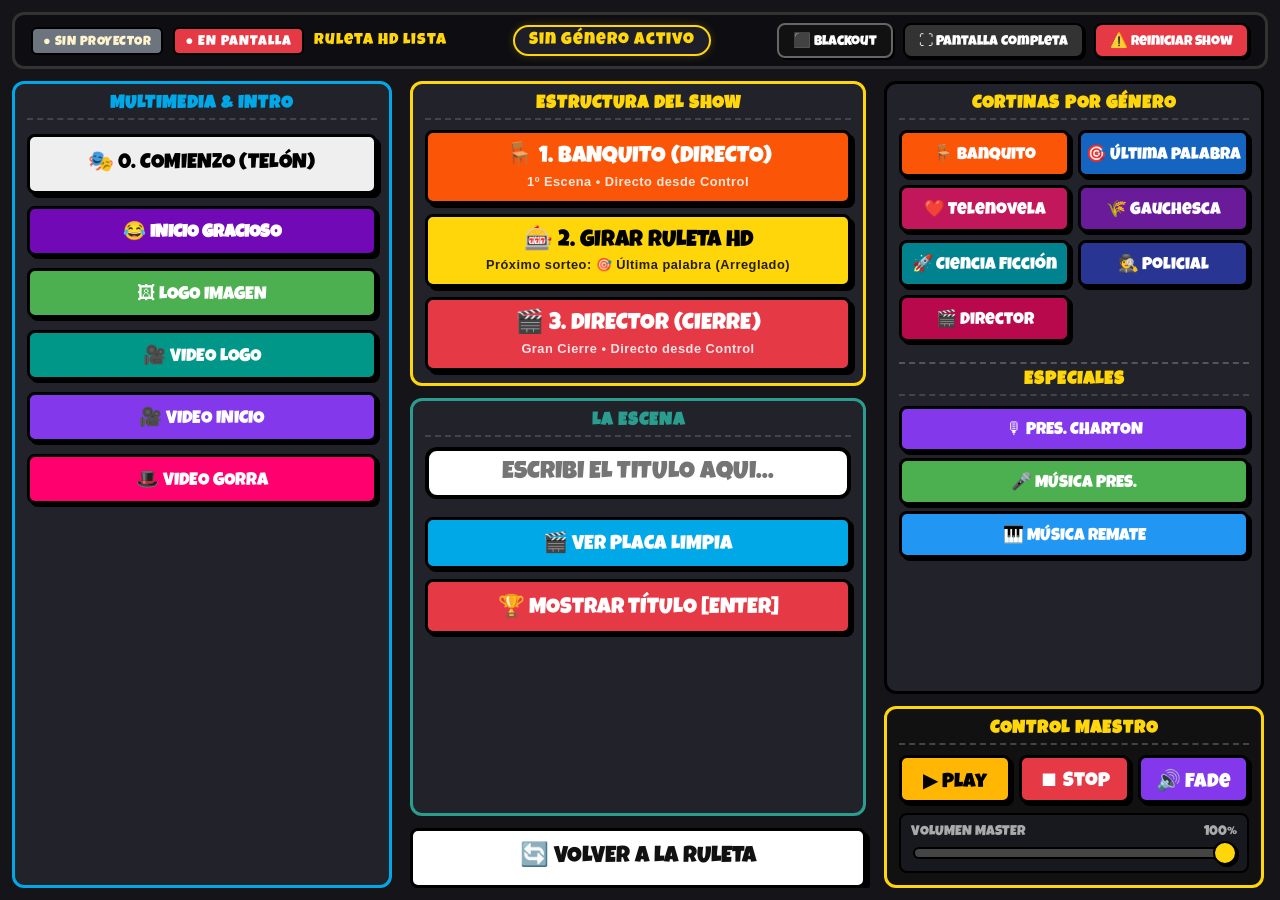
==== control.html @ ab83330f "Initial commit: Técnica Como Cayó Quedó 2026" ====
<!DOCTYPE html>
<html lang="es">
<head>
    <meta charset="UTF-8">
    <title>EEA Impro 2026 - Panel de Control</title>
    <link rel="stylesheet" href="control.css">
</head>
<body>

    <!-- BARRA SUPERIOR: MONITOR EN VIVO Y ACCIONES -->
    <header class="top-bar">
        <div class="live-monitor">
            <span class="conn-pill desconectado" id="conn-status" title="Estado de conexión con el proyector">● SIN PROYECTOR</span>
            <span class="live-badge">● EN PANTALLA</span>
            <span class="live-status-text" id="live-status-text">Ruleta HD Lista</span>
        </div>
        <div class="current-genre-badge-box">
            <span id="genero-sorteado-badge" class="genero-pill">Sin género activo</span>
        </div>
        <div class="top-actions">
            <button class="btn-top btn-top-blackout" id="btn-blackout" title="Alternar pantalla negra de pánico (Tecla B en proyector)">⬛ Blackout</button>
            <button class="btn-top" id="btn-fullscreen-toggle" title="Alternar pantalla completa en el proyector (o tecla F en proyector)">⛶ Pantalla Completa</button>
            <button class="btn-top btn-top-reset" id="btn-reset-show" title="Reiniciar el show por completo">⚠️ Reiniciar Show</button>
        </div>
    </header>

    <!-- NOTIFICACIÓN NO BLOQUEANTE PARA EL OPERADOR -->
    <div id="control-toast" role="status" aria-live="polite"></div>

    <!-- GRILLA MAESTRA EN 3 COLUMNAS -->
    <main class="grilla-maestra">

        <!-- COLUMNA 1: MULTIMEDIA & APERTURA -->
        <div class="columna">
            <div class="seccion" style="border-color: var(--color-azul); flex-grow: 1;">
                <h2 style="color: var(--color-azul);">MULTIMEDIA & INTRO</h2>
                <div style="display: flex; flex-direction: column; gap: 12px; margin-top: 4px;">
                    <button class="btn-principal" id="btn-comienzo" style="font-size: 1.3rem; height: 60px;">🎭 0. COMIENZO (TELÓN)</button>
                    <button class="btn-secundario" id="btn-video-inicio-gracioso" style="background:#7209b7; font-weight: bold; height: 50px;">😂 INICIO GRACIOSO</button>
                    <button class="btn-secundario" id="btn-logo-fijo" style="background:#4CAF50; height: 50px;">🖼 LOGO IMAGEN</button>
                    <button class="btn-secundario" id="btn-video-logo" style="background:#009688; height: 50px;">🎥 VIDEO LOGO</button>
                    <button class="btn-secundario" id="btn-video-inicio" style="background:#8338ec; height: 50px;">🎥 VIDEO INICIO</button>
                    <button class="btn-secundario" id="btn-video-gorra" style="background:#ff006e; height: 50px;">🎩 VIDEO GORRA</button>
                </div>
            </div>
        </div>

        <!-- COLUMNA 2: ESTRUCTURA DEL SHOW Y ESCENA -->
        <div class="columna">
            <!-- 1. DISPARADORES DE GÉNEROS -->
            <div class="seccion" style="border-color: var(--color-amarillo);">
                <h2>ESTRUCTURA DEL SHOW</h2>
                <div style="display: flex; flex-direction: column; gap: 10px;">
                    
                    <!-- 1º Banquito (Directo - Fuera de la Ruleta) -->
                    <button id="btn-banquito-directo" class="btn-principal btn-banquito">
                        🪑 1. BANQUITO (DIRECTO)
                        <span class="btn-subtext">1º Escena • Directo desde Control</span>
                    </button>

                    <!-- 2º Sorteo en Ruleta HD (1º Última palabra arreglado, luego 4 libres) -->
                    <button id="btn-sorteo-genero" class="btn-principal btn-sorteo">
                        🎰 2. GIRAR RULETA HD
                        <span class="btn-subtext" id="sorteo-step-hint">Próximo sorteo: 🎯 Última palabra (Arreglado)</span>
                    </button>

                    <!-- 3º Director (Cierre Directo - Fuera de la Ruleta) -->
                    <button id="btn-director-directo" class="btn-principal btn-director">
                        🎬 3. DIRECTOR (CIERRE)
                        <span class="btn-subtext">Gran Cierre • Directo desde Control</span>
                    </button>

                </div>
            </div>

            <!-- 2. CONTROL DE LA ESCENA (TÍTULO Y PLACA) -->
            <div class="seccion" style="flex-grow: 1; border-color: var(--color-verde);">
                <h2 style="color: var(--color-verde);">LA ESCENA</h2>
                <input type="text" id="input-titulo" placeholder="ESCRIBÍ EL TÍTULO AQUÍ..." autocomplete="off">
                
                <div style="display: flex; flex-direction: column; gap: 10px; margin-top: 8px;">
                    <button class="btn-secundario" id="btn-fase1" style="height: 52px; font-size: 1.25rem;">🎬 VER PLACA LIMPIA</button>
                    <button class="btn-secundario" id="btn-fase2" style="background: var(--color-rojo); height: 55px; font-size: 1.35rem;">🏆 MOSTRAR TÍTULO [ENTER]</button>
                </div>
            </div>

            <!-- 3. VOLVER A LA RULETA -->
            <button class="btn-principal" id="btn-volver-tablero" style="background: #ffffff; color: #111; height: 60px;">🔄 VOLVER A LA RULETA</button>
        </div>

        <!-- COLUMNA 3: AUDIO Y CONTROL MAESTRO -->
        <div class="columna">
            <div class="seccion" style="flex-grow: 1;">
                <h2>CORTINAS POR GÉNERO</h2>
                <div class="grid-2" id="contenedor-audios-generos">
                    <!-- Generado dinámicamente -->
                </div>

                <h2 style="margin-top: 10px; border-top: 2px dashed #555; padding-top: 8px;">ESPECIALES</h2>
                <div style="display: flex; flex-direction: column; gap: 6px;" id="contenedor-audios-especiales">
                    <!-- Generado dinámicamente -->
                </div>
            </div>

            <!-- CONTROL MAESTRO DE AUDIO -->
            <div class="seccion" style="background: #111; border-color: var(--color-amarillo);">
                <h2 style="color: var(--color-amarillo);">CONTROL MAESTRO</h2>
                <div class="grid-3">
                    <button class="btn-audio-select" id="btn-audio-play" style="background: #ffb703; height: 48px; font-size: 1.25rem;" title="Reproducir">▶ Play</button>
                    <button class="btn-audio-select" id="btn-audio-stop" style="background: #e63946; color: white; height: 48px; font-size: 1.25rem;" title="Detener">⏹ Stop</button>
                    <button class="btn-audio-select" id="btn-audio-fade" style="background: #8338ec; color: white; height: 48px; font-size: 1.25rem;" title="Fade Out Suave">🔊 Fade</button>
                </div>

                <!-- SLIDER DE VOLUMEN MASTER -->
                <div class="volume-control-box">
                    <div class="volume-header">
                        <span>VOLUMEN MASTER</span>
                        <span id="volume-label">100%</span>
                    </div>
                    <input type="range" min="0" max="100" value="100" class="volume-slider" id="volume-slider">
                </div>
            </div>
        </div>

    </main>

    <!-- SCRIPTS -->
    <script src="config.js"></script>
    <script src="control.js"></script>
</body>
</html>
---- control.css ----
@font-face {
    font-family: 'Luckiest Guy Local';
    src: url('Fuentes/LuckiestGuy-Regular.ttf') format('truetype');
}

:root {
    --color-rojo: #E63946;
    --color-azul: #00A8E8;
    --color-amarillo: #FFD60A;
    --color-verde: #2a9d8f;
    --color-morado: #8338ec;
    --color-naranja: #fb5607;
    --bg-oscuro: #141419;
    --bg-card: #22222b;
}

* {
    box-sizing: border-box;
}

body {
    background: var(--bg-oscuro);
    color: white;
    font-family: 'Luckiest Guy Local', 'Arial Black', sans-serif;
    padding: 12px;
    margin: 0;
    height: 100vh;
    display: flex;
    flex-direction: column;
    overflow: hidden;
    user-select: none;
}

/* BARRA SUPERIOR */
.top-bar {
    display: flex;
    justify-content: space-between;
    align-items: center;
    background: #0d0d12;
    border: 3px solid #333;
    border-radius: 12px;
    padding: 8px 16px;
    margin-bottom: 12px;
    gap: 15px;
}

.live-monitor {
    display: flex;
    align-items: center;
    gap: 10px;
    font-size: 1rem;
    letter-spacing: 1px;
}

.live-badge {
    background: var(--color-rojo);
    color: white;
    padding: 4px 10px;
    border-radius: 6px;
    border: 2px solid black;
    font-size: 0.85rem;
    display: inline-flex;
    align-items: center;
    gap: 6px;
    animation: pulseLive 1.5s infinite;
}

@keyframes pulseLive {
    0%, 100% { opacity: 1; }
    50% { opacity: 0.6; }
}

.live-status-text {
    color: var(--color-amarillo);
    max-width: 380px;
    white-space: nowrap;
    overflow: hidden;
    text-overflow: ellipsis;
}

.current-genre-badge-box {
    display: flex;
    align-items: center;
}

.genero-pill {
    background: #1e1e28;
    border: 2px solid var(--color-amarillo);
    color: var(--color-amarillo);
    padding: 5px 14px;
    border-radius: 20px;
    font-size: 1.05rem;
    letter-spacing: 1px;
    box-shadow: 0 0 10px rgba(255, 214, 10, 0.2);
}

.genero-pill.activo {
    background: var(--color-rojo);
    border-color: white;
    color: white;
    box-shadow: 0 0 15px var(--color-rojo);
}

.top-actions {
    display: flex;
    align-items: center;
    gap: 10px;
}

.btn-top {
    font-size: 0.9rem;
    padding: 7px 14px;
    background: #333;
    color: white;
    border: 2px solid black;
    border-radius: 8px;
    cursor: pointer;
    box-shadow: 2px 2px 0 black;
    transition: all 0.1s;
    font-family: 'Luckiest Guy Local', sans-serif;
}

.btn-top:hover {
    background: #444;
}

.btn-top:active {
    transform: scale(0.95);
}

.btn-top-reset {
    background: var(--color-rojo);
}

.btn-top-blackout {
    background: #111;
    border-color: #666;
}

.btn-top-blackout.activo {
    background: #ffd60a;
    color: #111;
    border-color: #fff;
    box-shadow: 0 0 12px rgba(255, 214, 10, 0.8);
}

.conn-pill {
    padding: 4px 10px;
    border-radius: 6px;
    border: 2px solid black;
    font-size: 0.8rem;
    letter-spacing: 0.5px;
    white-space: nowrap;
}

.conn-pill.conectado {
    background: #1b8a5a;
    color: #ffffff;
}

.conn-pill.desconectado {
    background: #6c757d;
    color: #fff3cd;
}

button:disabled {
    opacity: 0.55;
    cursor: not-allowed;
    filter: grayscale(0.4);
    transform: none !important;
}

#control-toast {
    position: fixed;
    bottom: 18px;
    left: 50%;
    transform: translateX(-50%) translateY(20px);
    opacity: 0;
    pointer-events: none;
    z-index: 999;
    padding: 12px 24px;
    border-radius: 10px;
    border: 3px solid black;
    box-shadow: 0 8px 25px rgba(0, 0, 0, 0.8);
    font-family: -apple-system, BlinkMacSystemFont, "Segoe UI", Roboto, Helvetica, Arial, sans-serif;
    font-weight: bold;
    font-size: 0.98rem;
    color: #fff;
    background: #222;
    transition: opacity 0.25s ease, transform 0.25s ease;
    max-width: 85vw;
    text-align: center;
}

#control-toast.show {
    opacity: 1;
    transform: translateX(-50%) translateY(0);
}

#control-toast.warning { background: #d97706; }
#control-toast.error { background: #dc2626; }
#control-toast.info { background: #0284c7; }

/* GRILLA PRINCIPAL */
.grilla-maestra {
    display: grid;
    grid-template-columns: 1fr 1.2fr 1fr;
    gap: 14px;
    flex-grow: 1;
    min-height: 0;
}

.columna {
    display: flex;
    flex-direction: column;
    gap: 12px;
    min-height: 0;
    overflow-y: auto;
    padding-right: 4px;
}

.columna::-webkit-scrollbar {
    width: 6px;
}
.columna::-webkit-scrollbar-thumb {
    background: #444;
    border-radius: 4px;
}

.seccion {
    background: var(--bg-card);
    padding: 12px;
    border-radius: 12px;
    border: 3px solid black;
    display: flex;
    flex-direction: column;
    gap: 10px;
}

h2 {
    font-size: 1.1rem;
    margin: 0;
    color: var(--color-amarillo);
    letter-spacing: 1px;
    border-bottom: 2px dashed #444;
    padding-bottom: 5px;
    text-align: center;
}

button {
    font-family: 'Luckiest Guy Local', sans-serif;
    cursor: pointer;
    color: black;
    border: 3px solid black;
    border-radius: 8px;
    transition: transform 0.08s, filter 0.1s;
    user-select: none;
}

button:hover {
    filter: brightness(1.08);
}

button:active {
    transform: scale(0.96);
}

.btn-principal {
    font-size: 1.45rem;
    width: 100%;
    padding: 12px;
    box-shadow: 4px 4px 0 black;
    text-align: center;
    line-height: 1.1;
}

.btn-banquito {
    background: var(--color-naranja);
    color: white;
}

.btn-sorteo {
    background: var(--color-amarillo);
    color: black;
}

.btn-director {
    background: var(--color-rojo);
    color: white;
}

.btn-subtext {
    display: block;
    font-family: -apple-system, BlinkMacSystemFont, "Segoe UI", Roboto, Helvetica, Arial, sans-serif;
    font-size: 0.8rem;
    font-weight: bold;
    text-transform: none;
    letter-spacing: 0.5px;
    margin-top: 4px;
    opacity: 0.85;
}

.btn-secundario {
    background: var(--color-azul);
    font-size: 1.15rem;
    padding: 10px;
    color: white;
    box-shadow: 3px 3px 0 black;
    width: 100%;
}

.btn-audio-select {
    padding: 10px 4px;
    border: 3px solid black;
    border-radius: 8px;
    box-shadow: 3px 3px 0 black;
    font-size: 1.05rem;
    text-align: center;
}

.audio-seleccionado {
    background: var(--color-amarillo) !important;
    color: black !important;
    border: 4px solid #fff !important;
    transform: scale(1.02);
    box-shadow: 0 0 14px var(--color-amarillo) !important;
}

input[type="text"] {
    font-family: 'Luckiest Guy Local', sans-serif;
    font-size: 1.55rem;
    padding: 10px;
    width: 100%;
    box-sizing: border-box;
    border: 4px solid black;
    border-radius: 12px;
    text-transform: uppercase;
    text-align: center;
    background: white;
    color: #111;
}
input[type="text"]:focus {
    outline: none;
    border-color: var(--color-amarillo);
    box-shadow: 0 0 10px var(--color-amarillo);
}

.grid-2 {
    display: grid;
    grid-template-columns: 1fr 1fr;
    gap: 8px;
}

.grid-3 {
    display: grid;
    grid-template-columns: 1fr 1fr 1fr;
    gap: 8px;
}

details {
    cursor: pointer;
}

summary {
    list-style: none;
    outline: none;
}
summary::-webkit-details-marker {
    display: none;
}

/* SLIDER DE VOLUMEN */
.volume-control-box {
    display: flex;
    flex-direction: column;
    gap: 6px;
    background: #18181f;
    padding: 10px;
    border-radius: 8px;
    border: 2px solid black;
}

.volume-header {
    display: flex;
    justify-content: space-between;
    font-size: 0.9rem;
    color: #aaa;
}

.volume-slider {
    width: 100%;
    -webkit-appearance: none;
    height: 12px;
    border-radius: 6px;
    background: #444;
    outline: none;
    border: 2px solid black;
    cursor: pointer;
}

.volume-slider::-webkit-slider-thumb {
    -webkit-appearance: none;
    appearance: none;
    width: 24px;
    height: 24px;
    border-radius: 50%;
    background: var(--color-amarillo);
    border: 2px solid black;
    cursor: pointer;
    box-shadow: 2px 2px 0 black;
}
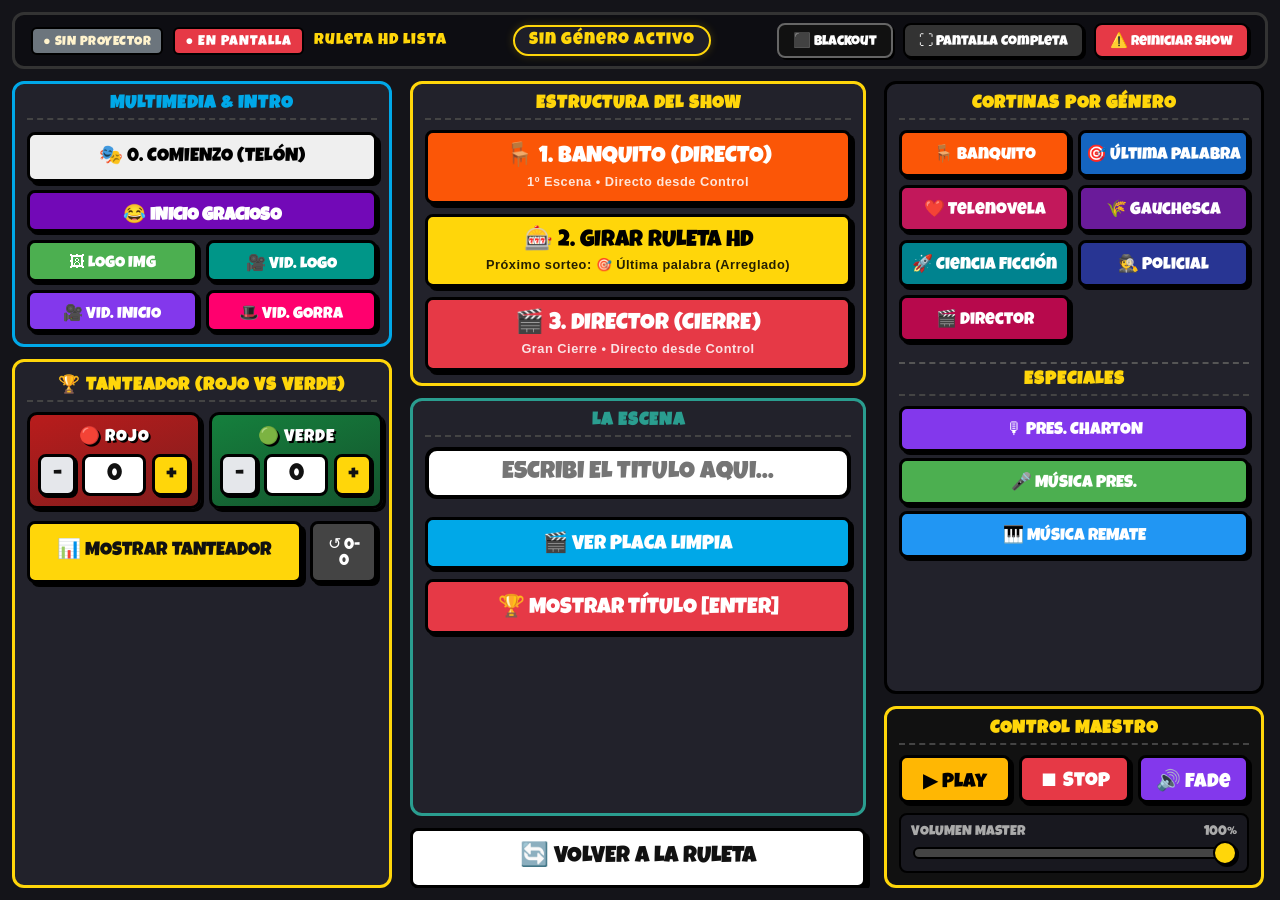
==== commit 507072d6: "Feat: agregar tanteador Equipo Rojo vs Equipo Verde en control y proyector" ====
--- a/control.html
+++ b/control.html
@@ -30,17 +30,48 @@
     <!-- GRILLA MAESTRA EN 3 COLUMNAS -->
     <main class="grilla-maestra">
 
-        <!-- COLUMNA 1: MULTIMEDIA & APERTURA -->
+        <!-- COLUMNA 1: MULTIMEDIA & APERTURA + TANTEADOR -->
         <div class="columna">
-            <div class="seccion" style="border-color: var(--color-azul); flex-grow: 1;">
+            <div class="seccion" style="border-color: var(--color-azul);">
                 <h2 style="color: var(--color-azul);">MULTIMEDIA & INTRO</h2>
-                <div style="display: flex; flex-direction: column; gap: 12px; margin-top: 4px;">
-                    <button class="btn-principal" id="btn-comienzo" style="font-size: 1.3rem; height: 60px;">🎭 0. COMIENZO (TELÓN)</button>
-                    <button class="btn-secundario" id="btn-video-inicio-gracioso" style="background:#7209b7; font-weight: bold; height: 50px;">😂 INICIO GRACIOSO</button>
-                    <button class="btn-secundario" id="btn-logo-fijo" style="background:#4CAF50; height: 50px;">🖼 LOGO IMAGEN</button>
-                    <button class="btn-secundario" id="btn-video-logo" style="background:#009688; height: 50px;">🎥 VIDEO LOGO</button>
-                    <button class="btn-secundario" id="btn-video-inicio" style="background:#8338ec; height: 50px;">🎥 VIDEO INICIO</button>
-                    <button class="btn-secundario" id="btn-video-gorra" style="background:#ff006e; height: 50px;">🎩 VIDEO GORRA</button>
+                <div style="display: flex; flex-direction: column; gap: 8px; margin-top: 2px;">
+                    <button class="btn-principal" id="btn-comienzo" style="font-size: 1.2rem; height: 50px;">🎭 0. COMIENZO (TELÓN)</button>
+                    <button class="btn-secundario" id="btn-video-inicio-gracioso" style="background:#7209b7; font-weight: bold; height: 42px;">😂 INICIO GRACIOSO</button>
+                    <div class="grid-2">
+                        <button class="btn-secundario" id="btn-logo-fijo" style="background:#4CAF50; height: 42px; font-size: 1rem;">🖼 LOGO IMG</button>
+                        <button class="btn-secundario" id="btn-video-logo" style="background:#009688; height: 42px; font-size: 1rem;">🎥 VID. LOGO</button>
+                    </div>
+                    <div class="grid-2">
+                        <button class="btn-secundario" id="btn-video-inicio" style="background:#8338ec; height: 42px; font-size: 1rem;">🎥 VID. INICIO</button>
+                        <button class="btn-secundario" id="btn-video-gorra" style="background:#ff006e; height: 42px; font-size: 1rem;">🎩 VID. GORRA</button>
+                    </div>
+                </div>
+            </div>
+
+            <!-- TANTEADOR ROJO VS VERDE -->
+            <div class="seccion" style="border-color: var(--color-amarillo); flex-grow: 1;">
+                <h2>🏆 TANTEADOR (ROJO VS VERDE)</h2>
+                <div class="grid-2">
+                    <div class="team-control-card team-rojo-card">
+                        <span class="team-control-title">🔴 ROJO</span>
+                        <div class="score-stepper">
+                            <button class="btn-step btn-step-minus" id="btn-rojo-menos" title="Restar 1 punto al Equipo Rojo">−</button>
+                            <input type="number" id="input-puntaje-rojo" class="score-input" min="0" value="0" aria-label="Puntaje Equipo Rojo">
+                            <button class="btn-step btn-step-plus" id="btn-rojo-mas" title="Sumar 1 punto al Equipo Rojo">+</button>
+                        </div>
+                    </div>
+                    <div class="team-control-card team-verde-card">
+                        <span class="team-control-title">🟢 VERDE</span>
+                        <div class="score-stepper">
+                            <button class="btn-step btn-step-minus" id="btn-verde-menos" title="Restar 1 punto al Equipo Verde">−</button>
+                            <input type="number" id="input-puntaje-verde" class="score-input" min="0" value="0" aria-label="Puntaje Equipo Verde">
+                            <button class="btn-step btn-step-plus" id="btn-verde-mas" title="Sumar 1 punto al Equipo Verde">+</button>
+                        </div>
+                    </div>
+                </div>
+                <div class="tanteador-actions">
+                    <button class="btn-principal" id="btn-mostrar-tanteador" style="background: var(--color-amarillo); color: #111; font-size: 1.2rem; padding: 10px;">📊 MOSTRAR TANTEADOR</button>
+                    <button class="btn-secundario" id="btn-reset-tanteador" style="background: #444; width: auto; padding: 10px 14px; font-size: 1rem;" title="Poner ambos puntajes en 0">↺ 0-0</button>
                 </div>
             </div>
         </div>
--- a/control.css
+++ b/control.css
@@ -201,6 +201,86 @@
 #control-toast.error { background: #dc2626; }
 #control-toast.info { background: #0284c7; }
 
+/* TANTEADOR EN EL PANEL DE CONTROL */
+.team-control-card {
+    display: flex;
+    flex-direction: column;
+    align-items: center;
+    gap: 8px;
+    padding: 10px 8px;
+    border-radius: 10px;
+    border: 3px solid black;
+    box-shadow: 3px 3px 0 black;
+}
+
+.team-rojo-card {
+    background: linear-gradient(160deg, #b91c1c, #7f1d1d);
+}
+
+.team-verde-card {
+    background: linear-gradient(160deg, #15803d, #14532d);
+}
+
+.team-control-title {
+    font-size: 1.05rem;
+    letter-spacing: 1px;
+    color: #fff;
+    text-shadow: 2px 2px 0 black;
+}
+
+.score-stepper {
+    display: flex;
+    align-items: center;
+    gap: 6px;
+    width: 100%;
+    justify-content: center;
+}
+
+.btn-step {
+    width: 38px;
+    height: 42px;
+    font-size: 1.5rem;
+    line-height: 1;
+    padding: 0;
+    color: #111;
+    background: #ffd60a;
+    border: 3px solid black;
+    border-radius: 8px;
+    box-shadow: 2px 2px 0 black;
+    flex-shrink: 0;
+}
+
+.btn-step-minus {
+    background: #e5e7eb;
+}
+
+.score-input {
+    width: 64px;
+    height: 42px;
+    font-family: 'Luckiest Guy Local', sans-serif;
+    font-size: 1.5rem;
+    text-align: center;
+    background: #ffffff;
+    color: #111111;
+    border: 3px solid black;
+    border-radius: 8px;
+    padding: 2px 4px;
+    -moz-appearance: textfield;
+}
+
+.score-input::-webkit-outer-spin-button,
+.score-input::-webkit-inner-spin-button {
+    -webkit-appearance: none;
+    margin: 0;
+}
+
+.tanteador-actions {
+    display: flex;
+    gap: 8px;
+    align-items: stretch;
+    margin-top: 2px;
+}
+
 /* GRILLA PRINCIPAL */
 .grilla-maestra {
     display: grid;
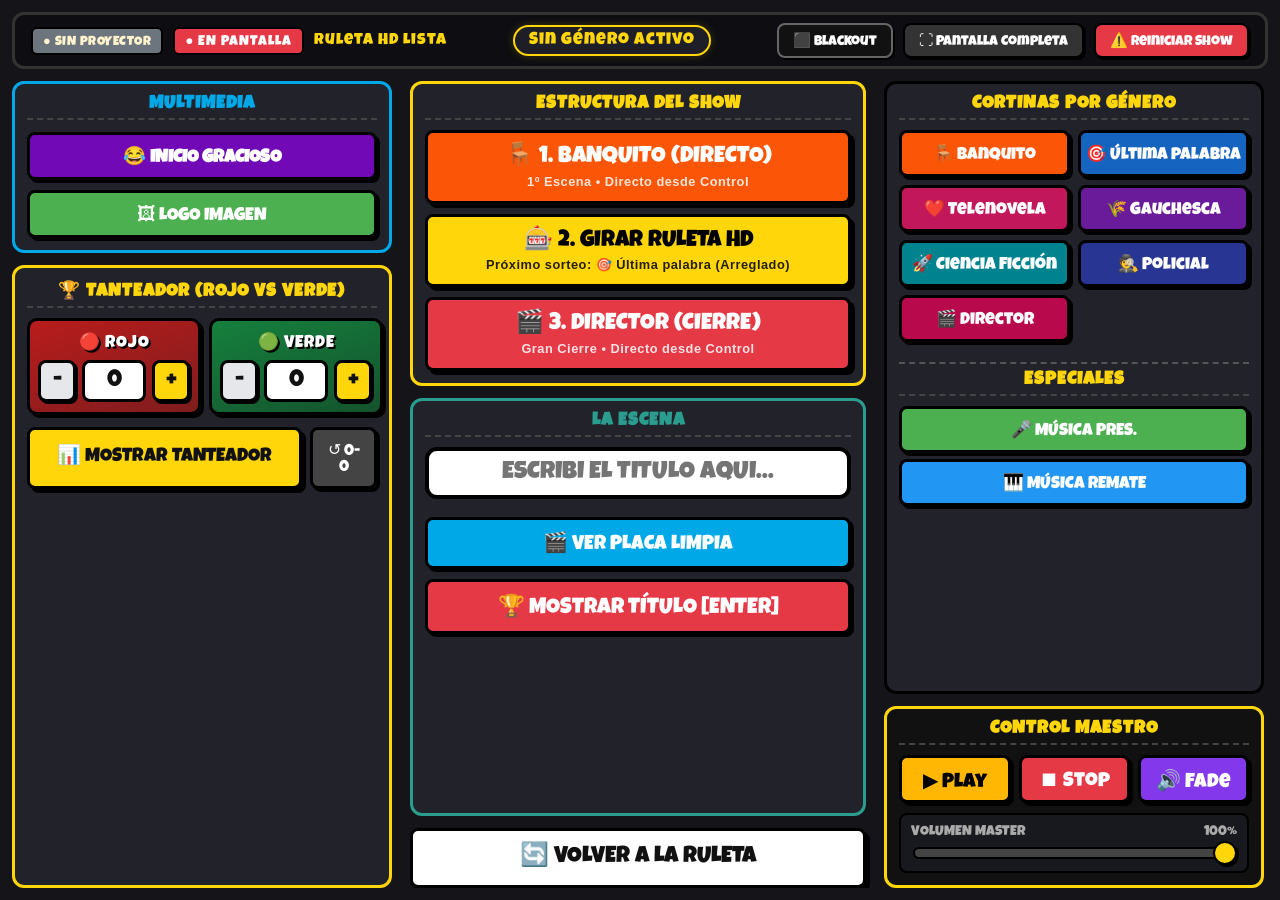
==== commit cb035439: "UI: limpiar tanteador, quitar Instagram en logo fijo y remover botones no usados" ====
--- a/control.html
+++ b/control.html
@@ -33,18 +33,10 @@
         <!-- COLUMNA 1: MULTIMEDIA & APERTURA + TANTEADOR -->
         <div class="columna">
             <div class="seccion" style="border-color: var(--color-azul);">
-                <h2 style="color: var(--color-azul);">MULTIMEDIA & INTRO</h2>
-                <div style="display: flex; flex-direction: column; gap: 8px; margin-top: 2px;">
-                    <button class="btn-principal" id="btn-comienzo" style="font-size: 1.2rem; height: 50px;">🎭 0. COMIENZO (TELÓN)</button>
-                    <button class="btn-secundario" id="btn-video-inicio-gracioso" style="background:#7209b7; font-weight: bold; height: 42px;">😂 INICIO GRACIOSO</button>
-                    <div class="grid-2">
-                        <button class="btn-secundario" id="btn-logo-fijo" style="background:#4CAF50; height: 42px; font-size: 1rem;">🖼 LOGO IMG</button>
-                        <button class="btn-secundario" id="btn-video-logo" style="background:#009688; height: 42px; font-size: 1rem;">🎥 VID. LOGO</button>
-                    </div>
-                    <div class="grid-2">
-                        <button class="btn-secundario" id="btn-video-inicio" style="background:#8338ec; height: 42px; font-size: 1rem;">🎥 VID. INICIO</button>
-                        <button class="btn-secundario" id="btn-video-gorra" style="background:#ff006e; height: 42px; font-size: 1rem;">🎩 VID. GORRA</button>
-                    </div>
+                <h2 style="color: var(--color-azul);">MULTIMEDIA</h2>
+                <div style="display: flex; flex-direction: column; gap: 10px; margin-top: 2px;">
+                    <button class="btn-secundario" id="btn-video-inicio-gracioso" style="background:#7209b7; font-weight: bold; height: 48px;">😂 INICIO GRACIOSO</button>
+                    <button class="btn-secundario" id="btn-logo-fijo" style="background:#4CAF50; height: 48px;">🖼 LOGO IMAGEN</button>
                 </div>
             </div>
 
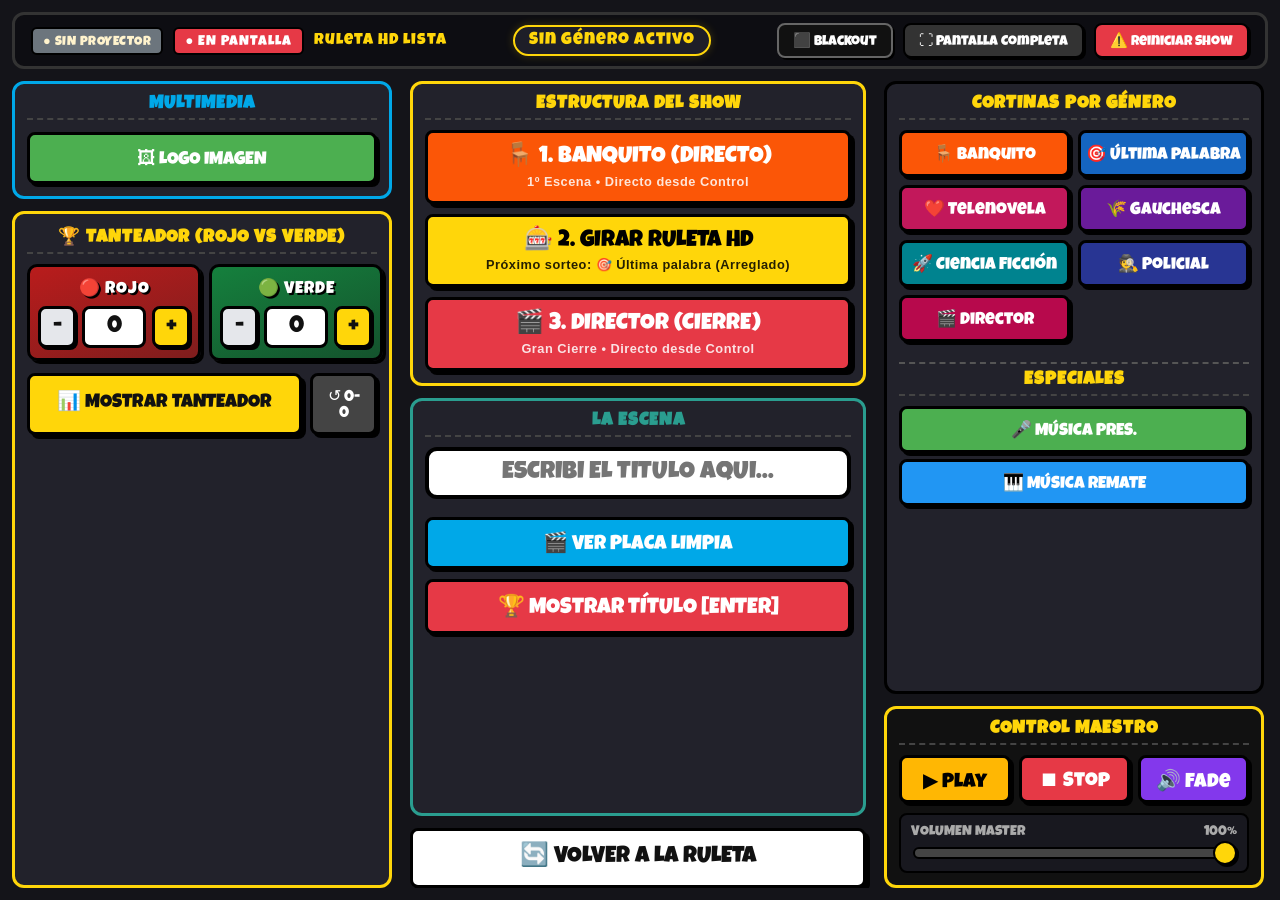
==== commit 41294c34: "UI: remover botón Inicio Gracioso del panel de control" ====
--- a/control.html
+++ b/control.html
@@ -35,8 +35,7 @@
             <div class="seccion" style="border-color: var(--color-azul);">
                 <h2 style="color: var(--color-azul);">MULTIMEDIA</h2>
                 <div style="display: flex; flex-direction: column; gap: 10px; margin-top: 2px;">
-                    <button class="btn-secundario" id="btn-video-inicio-gracioso" style="background:#7209b7; font-weight: bold; height: 48px;">😂 INICIO GRACIOSO</button>
-                    <button class="btn-secundario" id="btn-logo-fijo" style="background:#4CAF50; height: 48px;">🖼 LOGO IMAGEN</button>
+                    <button class="btn-secundario" id="btn-logo-fijo" style="background:#4CAF50; height: 52px;">🖼 LOGO IMAGEN</button>
                 </div>
             </div>
 
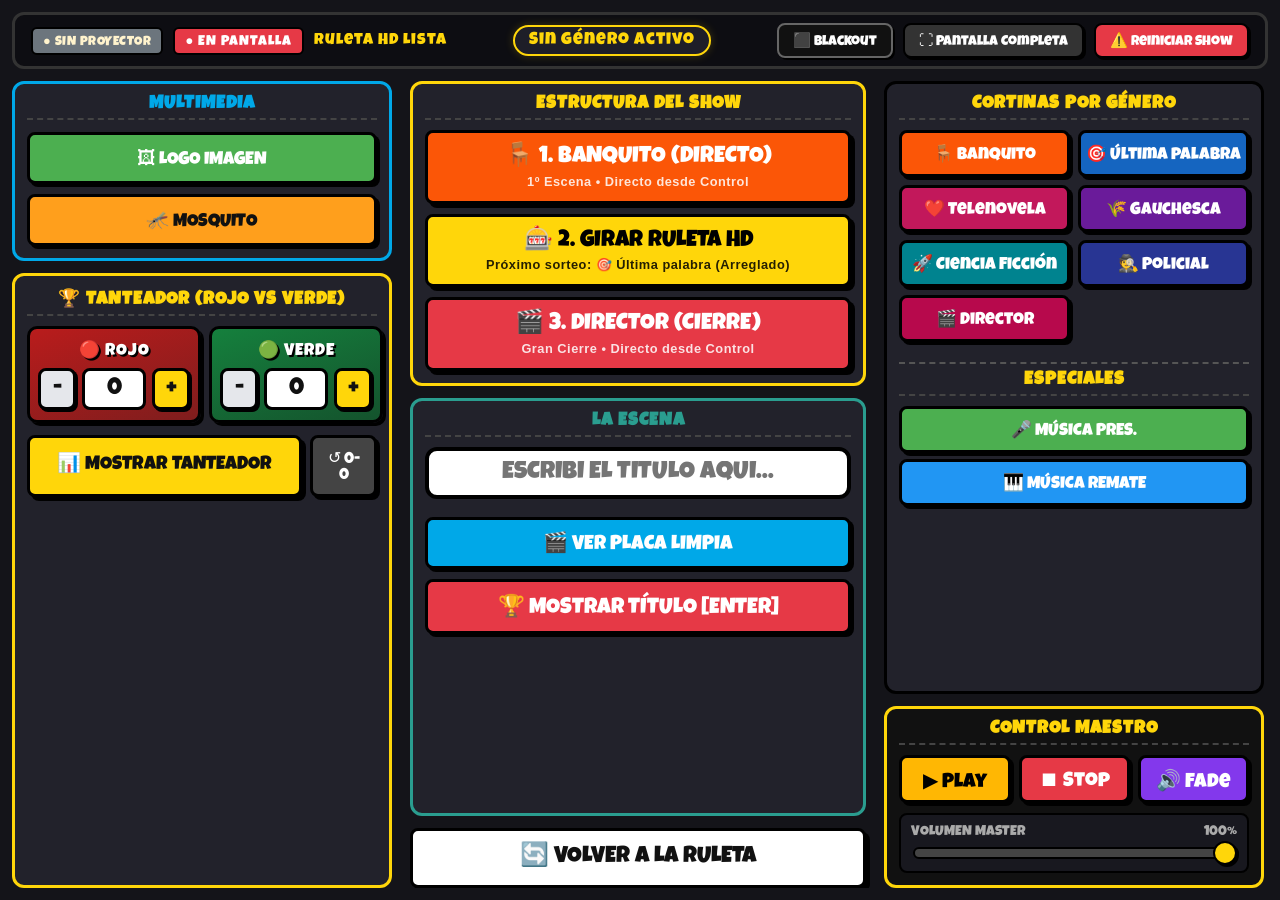
==== commit 85fde133: "Actualiza placas sin personajes de letras y agrega botón Mosquito en control" ====
--- a/control.html
+++ b/control.html
@@ -36,6 +36,7 @@
                 <h2 style="color: var(--color-azul);">MULTIMEDIA</h2>
                 <div style="display: flex; flex-direction: column; gap: 10px; margin-top: 2px;">
                     <button class="btn-secundario" id="btn-logo-fijo" style="background:#4CAF50; height: 52px;">🖼 LOGO IMAGEN</button>
+                    <button class="btn-secundario" id="btn-publi-mosquito" style="background:#ff9f1c; color:#111; height: 52px;">🦟 MOSQUITO</button>
                 </div>
             </div>
 
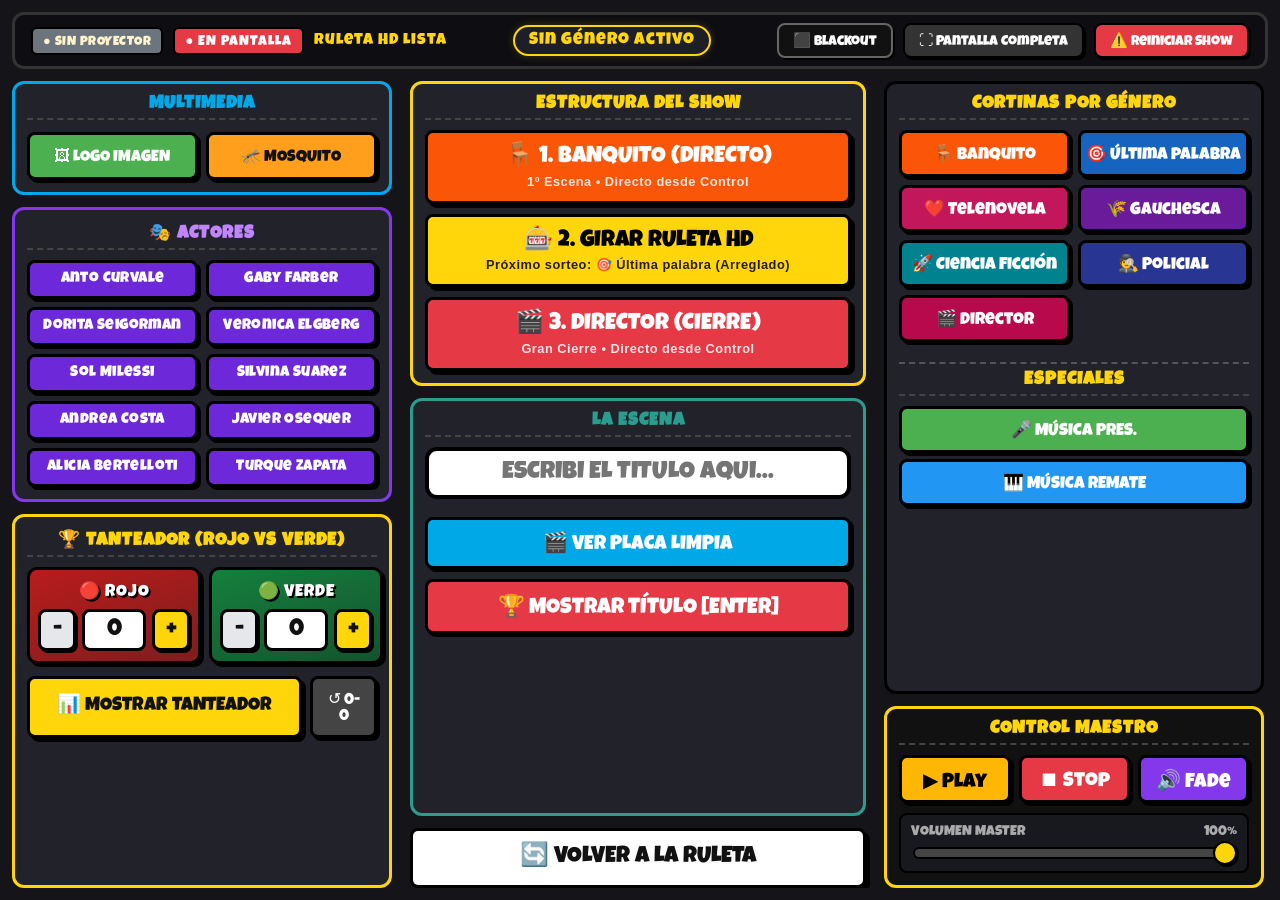
==== commit 4867903b: "Agrega botones de los 10 actores, desactiva placa automática tras sorteo y crea README" ====
--- a/control.html
+++ b/control.html
@@ -34,9 +34,17 @@
         <div class="columna">
             <div class="seccion" style="border-color: var(--color-azul);">
                 <h2 style="color: var(--color-azul);">MULTIMEDIA</h2>
-                <div style="display: flex; flex-direction: column; gap: 10px; margin-top: 2px;">
-                    <button class="btn-secundario" id="btn-logo-fijo" style="background:#4CAF50; height: 52px;">🖼 LOGO IMAGEN</button>
-                    <button class="btn-secundario" id="btn-publi-mosquito" style="background:#ff9f1c; color:#111; height: 52px;">🦟 MOSQUITO</button>
+                <div class="grid-2" style="margin-top: 2px;">
+                    <button class="btn-secundario" id="btn-logo-fijo" style="background:#4CAF50; height: 48px; font-size: 1rem;">🖼 LOGO IMAGEN</button>
+                    <button class="btn-secundario" id="btn-publi-mosquito" style="background:#ff9f1c; color:#111; height: 48px; font-size: 1rem;">🦟 MOSQUITO</button>
+                </div>
+            </div>
+
+            <!-- ACTORES -->
+            <div class="seccion" style="border-color: var(--color-morado);">
+                <h2 style="color: #c084fc;">🎭 ACTORES</h2>
+                <div class="grid-2" id="contenedor-actores">
+                    <!-- Generado dinámicamente desde config.js -->
                 </div>
             </div>
 
--- a/control.css
+++ b/control.css
@@ -387,6 +387,23 @@
     color: white;
     box-shadow: 3px 3px 0 black;
     width: 100%;
+}
+
+.btn-actor {
+    background: #6d28d9;
+    color: white;
+    font-size: 0.92rem;
+    padding: 8px 6px;
+    box-shadow: 3px 3px 0 black;
+    width: 100%;
+    line-height: 1.15;
+    letter-spacing: 0.4px;
+}
+
+.btn-actor.sin-foto {
+    background: #383846;
+    color: #a8a8ba;
+    border-style: dashed;
 }
 
 .btn-audio-select {
